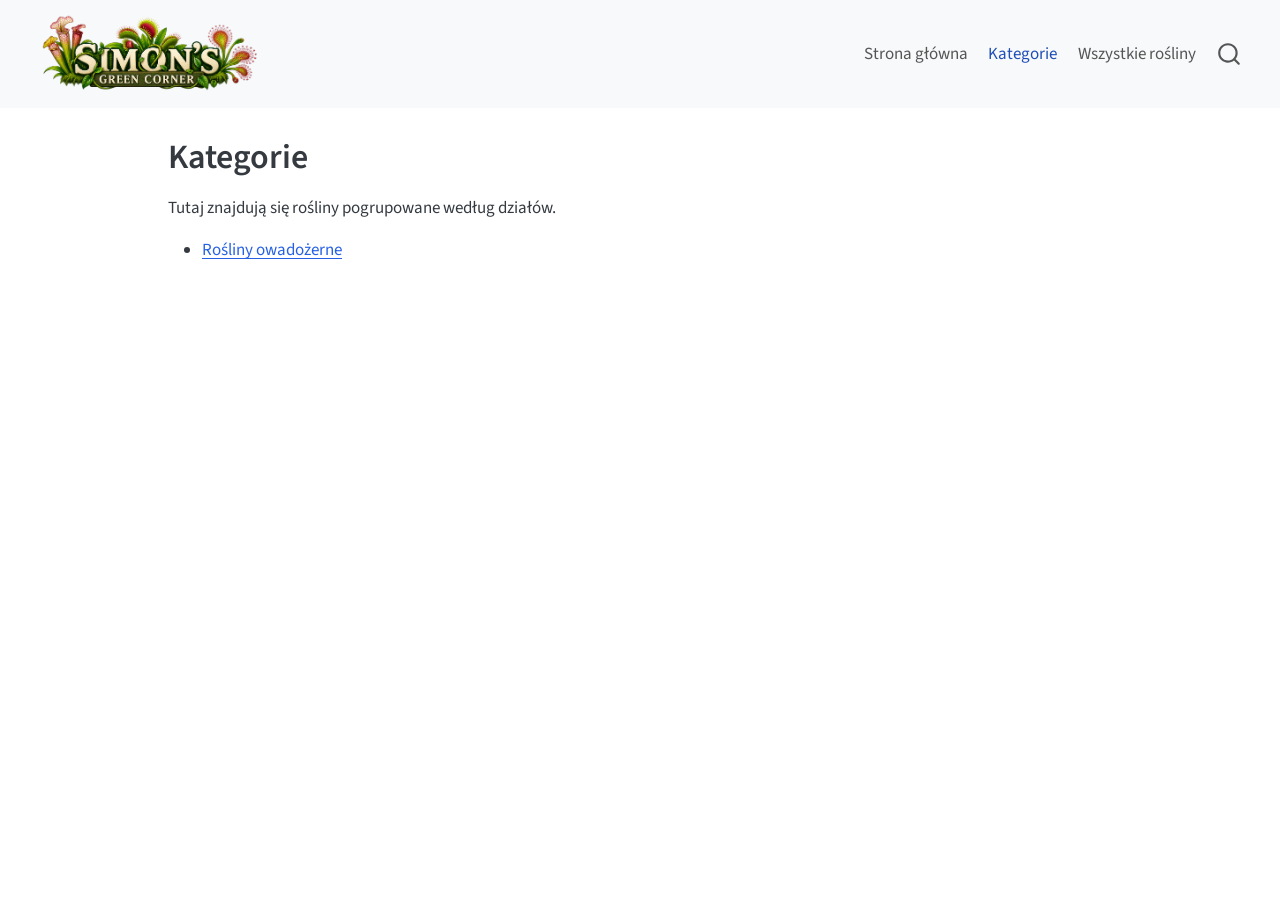
==== docs/categories/index.html @ b7dbe136 "nowa kategoria w menu" ====
<!DOCTYPE html>
<html xmlns="http://www.w3.org/1999/xhtml" lang="pl" xml:lang="pl"><head>

<meta charset="utf-8">
<meta name="generator" content="quarto-1.9.38">

<meta name="viewport" content="width=device-width, initial-scale=1.0, user-scalable=yes">


<title>Kategorie – Simon’s Green Corner</title>
<style>
/* Default styles provided by pandoc.
** See https://pandoc.org/MANUAL.html#variables-for-html for config info.
*/
code{white-space: pre-wrap;}
span.smallcaps{font-variant: small-caps;}
div.columns{display: flex; gap: min(4vw, 1.5em);}
div.column{flex: auto; overflow-x: auto;}
div.hanging-indent{margin-left: 1.5em; text-indent: -1.5em;}
ul.task-list{list-style: none;}
ul.task-list li input[type="checkbox"] {
  width: 0.8em;
  margin: 0 0.8em 0.2em -1em; /* quarto-specific, see https://github.com/quarto-dev/quarto-cli/issues/4556 */ 
  vertical-align: middle;
}
</style>


<script src="../site_libs/quarto-nav/quarto-nav.js"></script>
<script src="../site_libs/quarto-nav/headroom.min.js"></script>
<script src="../site_libs/clipboard/clipboard.min.js"></script>
<script src="../site_libs/quarto-search/autocomplete.umd.js"></script>
<script src="../site_libs/quarto-search/fuse.min.js"></script>
<script src="../site_libs/quarto-search/quarto-search.js"></script>
<meta name="quarto:offset" content="../">
<script src="../site_libs/quarto-html/quarto.js" type="module"></script>
<script src="../site_libs/quarto-html/tabsets/tabsets.js" type="module"></script>
<script src="../site_libs/quarto-html/popper.min.js"></script>
<script src="../site_libs/quarto-html/tippy.umd.min.js"></script>
<script src="../site_libs/quarto-html/anchor.min.js"></script>
<link href="../site_libs/quarto-html/tippy.css" rel="stylesheet">
<link href="../site_libs/quarto-html/quarto-syntax-highlighting-15634bcf2e68342d4ad2dfa704d543f6.css" rel="stylesheet" id="quarto-text-highlighting-styles">
<script src="../site_libs/bootstrap/bootstrap.min.js"></script>
<link href="../site_libs/bootstrap/bootstrap-icons.css" rel="stylesheet">
<link href="../site_libs/bootstrap/bootstrap-a0f9fd0d421825b736dc1bbcbcba2219.min.css" rel="stylesheet" append-hash="true" id="quarto-bootstrap" data-mode="light">
<script id="quarto-search-options" type="application/json">{
  "location": "navbar",
  "copy-button": false,
  "collapse-after": 3,
  "panel-placement": "end",
  "type": "overlay",
  "limit": 50,
  "keyboard-shortcut": [
    "f",
    "/",
    "s"
  ],
  "show-item-context": false,
  "language": {
    "search-no-results-text": "Brak wyników",
    "search-matching-documents-text": "dopasowane dokumenty",
    "search-copy-link-title": "Kopiuj link do wyszukiwania",
    "search-hide-matches-text": "Ukryj dodatkowe dopasowania",
    "search-more-match-text": "więcej dopasowań w tym dokumencie",
    "search-more-matches-text": "więcej dopasowań w tym dokumencie",
    "search-clear-button-title": "Wyczyść",
    "search-text-placeholder": "",
    "search-detached-cancel-button-title": "Anuluj",
    "search-submit-button-title": "Zatwierdź",
    "search-label": "Szukaj"
  }
}</script>


<link rel="stylesheet" href="../styles.css">
</head>

<body class="nav-fixed quarto-light">

<div id="quarto-search-results"></div>
  <header id="quarto-header" class="headroom fixed-top">
    <nav class="navbar navbar-expand-lg " data-bs-theme="dark">
      <div class="navbar-container container-fluid">
      <div class="navbar-brand-container mx-auto">
    <a href="../index.html" class="navbar-brand navbar-brand-logo">
    <img src="../images/logo.png" alt="Simon's Green Corner" class="navbar-logo light-content">
    <img src="../images/logo.png" alt="Simon's Green Corner" class="navbar-logo dark-content">
    </a>
  </div>
            <div id="quarto-search" class="" title="Szukaj"></div>
          <button class="navbar-toggler" type="button" data-bs-toggle="collapse" data-bs-target="#navbarCollapse" aria-controls="navbarCollapse" role="menu" aria-expanded="false" aria-label="Przełącz nawigację" onclick="if (window.quartoToggleHeadroom) { window.quartoToggleHeadroom(); }">
  <span class="navbar-toggler-icon"></span>
</button>
          <div class="collapse navbar-collapse" id="navbarCollapse">
            <ul class="navbar-nav navbar-nav-scroll ms-auto">
  <li class="nav-item">
    <a class="nav-link" href="../index.html"> 
<span class="menu-text">Strona główna</span></a>
  </li>  
  <li class="nav-item">
    <a class="nav-link active" href="../categories/index.html" aria-current="page"> 
<span class="menu-text">Kategorie</span></a>
  </li>  
  <li class="nav-item">
    <a class="nav-link" href="../plants/index.html"> 
<span class="menu-text">Wszystkie rośliny</span></a>
  </li>  
</ul>
          </div> <!-- /navcollapse -->
            <div class="quarto-navbar-tools">
</div>
      </div> <!-- /container-fluid -->
    </nav>
</header>
<!-- content -->
<div id="quarto-content" class="quarto-container page-columns page-rows-contents page-layout-article page-navbar">
<!-- sidebar -->
<!-- margin-sidebar -->
    <div id="quarto-margin-sidebar" class="sidebar margin-sidebar zindex-bottom">
        
    </div>
<!-- main -->
<main class="content" id="quarto-document-content">

<header id="title-block-header" class="quarto-title-block default">
<div class="quarto-title">
<h1 class="title">Kategorie</h1>
</div>



<div class="quarto-title-meta">

    
  
    
  </div>
  


</header>


<p>Tutaj znajdują się rośliny pogrupowane według działów.</p>
<ul>
<li><a href="../categories/carnivorous.html">Rośliny owadożerne</a></li>
</ul>



</main> <!-- /main -->
<script id="quarto-html-after-body" type="application/javascript">
  window.document.addEventListener("DOMContentLoaded", function (event) {
    const icon = "";
    const anchorJS = new window.AnchorJS();
    anchorJS.options = {
      placement: 'right',
      icon: icon
    };
    anchorJS.add('.anchored');
    const isCodeAnnotation = (el) => {
      for (const clz of el.classList) {
        if (clz.startsWith('code-annotation-')) {                     
          return true;
        }
      }
      return false;
    }
    const onCopySuccess = function(e) {
      // button target
      const button = e.trigger;
      // don't keep focus
      button.blur();
      // flash "checked"
      button.classList.add('code-copy-button-checked');
      var currentTitle = button.getAttribute("title");
      button.setAttribute("title", "Skopiowano!");
      let tooltip;
      if (window.bootstrap) {
        button.setAttribute("data-bs-toggle", "tooltip");
        button.setAttribute("data-bs-placement", "left");
        button.setAttribute("data-bs-title", "Skopiowano!");
        tooltip = new bootstrap.Tooltip(button, 
          { trigger: "manual", 
            customClass: "code-copy-button-tooltip",
            offset: [0, -8]});
        tooltip.show();    
      }
      setTimeout(function() {
        if (tooltip) {
          tooltip.hide();
          button.removeAttribute("data-bs-title");
          button.removeAttribute("data-bs-toggle");
          button.removeAttribute("data-bs-placement");
        }
        button.setAttribute("title", currentTitle);
        button.classList.remove('code-copy-button-checked');
      }, 1000);
      // clear code selection
      e.clearSelection();
    }
    const getTextToCopy = function(trigger) {
      const outerScaffold = trigger.parentElement.cloneNode(true);
      const codeEl = outerScaffold.querySelector('code');
      for (const childEl of codeEl.children) {
        if (isCodeAnnotation(childEl)) {
          childEl.remove();
        }
      }
      return codeEl.innerText;
    }
    const clipboard = new window.ClipboardJS('.code-copy-button:not([data-in-quarto-modal])', {
      text: getTextToCopy
    });
    clipboard.on('success', onCopySuccess);
    if (window.document.getElementById('quarto-embedded-source-code-modal')) {
      const clipboardModal = new window.ClipboardJS('.code-copy-button[data-in-quarto-modal]', {
        text: getTextToCopy,
        container: window.document.getElementById('quarto-embedded-source-code-modal')
      });
      clipboardModal.on('success', onCopySuccess);
    }
      var localhostRegex = new RegExp(/^(?:http|https):\/\/localhost\:?[0-9]*\//);
      var mailtoRegex = new RegExp(/^mailto:/);
        var filterRegex = new RegExp('/' + window.location.host + '/');
      var isInternal = (href) => {
          return filterRegex.test(href) || localhostRegex.test(href) || mailtoRegex.test(href);
      }
      // Inspect non-navigation links and adorn them if external
     var links = window.document.querySelectorAll('a[href]:not(.nav-link):not(.navbar-brand):not(.toc-action):not(.sidebar-link):not(.sidebar-item-toggle):not(.pagination-link):not(.no-external):not([aria-hidden]):not(.dropdown-item):not(.quarto-navigation-tool):not(.about-link)');
      for (var i=0; i<links.length; i++) {
        const link = links[i];
        if (!isInternal(link.href)) {
          // undo the damage that might have been done by quarto-nav.js in the case of
          // links that we want to consider external
          if (link.dataset.originalHref !== undefined) {
            link.href = link.dataset.originalHref;
          }
        }
      }
    function tippyHover(el, contentFn, onTriggerFn, onUntriggerFn) {
      const config = {
        allowHTML: true,
        maxWidth: 500,
        delay: 100,
        arrow: false,
        appendTo: function(el) {
            return el.parentElement;
        },
        interactive: true,
        interactiveBorder: 10,
        theme: 'quarto',
        placement: 'bottom-start',
      };
      if (contentFn) {
        config.content = contentFn;
      }
      if (onTriggerFn) {
        config.onTrigger = onTriggerFn;
      }
      if (onUntriggerFn) {
        config.onUntrigger = onUntriggerFn;
      }
      window.tippy(el, config); 
    }
    const noterefs = window.document.querySelectorAll('a[role="doc-noteref"]');
    for (var i=0; i<noterefs.length; i++) {
      const ref = noterefs[i];
      tippyHover(ref, function() {
        // use id or data attribute instead here
        let href = ref.getAttribute('data-footnote-href') || ref.getAttribute('href');
        try { href = new URL(href).hash; } catch {}
        const id = href.replace(/^#\/?/, "");
        const note = window.document.getElementById(id);
        if (note) {
          return note.innerHTML;
        } else {
          return "";
        }
      });
    }
    const xrefs = window.document.querySelectorAll('a.quarto-xref');
    const processXRef = (id, note) => {
      // Strip column container classes
      const stripColumnClz = (el) => {
        el.classList.remove("page-full", "page-columns");
        if (el.children) {
          for (const child of el.children) {
            stripColumnClz(child);
          }
        }
      }
      stripColumnClz(note)
      if (id === null || id.startsWith('sec-')) {
        // Special case sections, only their first couple elements
        const container = document.createElement("div");
        if (note.children && note.children.length > 2) {
          container.appendChild(note.children[0].cloneNode(true));
          for (let i = 1; i < note.children.length; i++) {
            const child = note.children[i];
            if (child.tagName === "P" && child.innerText === "") {
              continue;
            } else {
              container.appendChild(child.cloneNode(true));
              break;
            }
          }
          if (window.Quarto?.typesetMath) {
            window.Quarto.typesetMath(container);
          }
          return container.innerHTML
        } else {
          if (window.Quarto?.typesetMath) {
            window.Quarto.typesetMath(note);
          }
          return note.innerHTML;
        }
      } else {
        // Remove any anchor links if they are present
        const anchorLink = note.querySelector('a.anchorjs-link');
        if (anchorLink) {
          anchorLink.remove();
        }
        if (window.Quarto?.typesetMath) {
          window.Quarto.typesetMath(note);
        }
        if (note.classList.contains("callout")) {
          return note.outerHTML;
        } else {
          return note.innerHTML;
        }
      }
    }
    for (var i=0; i<xrefs.length; i++) {
      const xref = xrefs[i];
      tippyHover(xref, undefined, function(instance) {
        instance.disable();
        let url = xref.getAttribute('href');
        let hash = undefined; 
        if (url.startsWith('#')) {
          hash = url;
        } else {
          try { hash = new URL(url).hash; } catch {}
        }
        if (hash) {
          const id = hash.replace(/^#\/?/, "");
          const note = window.document.getElementById(id);
          if (note !== null) {
            try {
              const html = processXRef(id, note.cloneNode(true));
              instance.setContent(html);
            } finally {
              instance.enable();
              instance.show();
            }
          } else {
            // See if we can fetch this
            fetch(url.split('#')[0])
            .then(res => res.text())
            .then(html => {
              const parser = new DOMParser();
              const htmlDoc = parser.parseFromString(html, "text/html");
              const note = htmlDoc.getElementById(id);
              if (note !== null) {
                const html = processXRef(id, note);
                instance.setContent(html);
              } 
            }).finally(() => {
              instance.enable();
              instance.show();
            });
          }
        } else {
          // See if we can fetch a full url (with no hash to target)
          // This is a special case and we should probably do some content thinning / targeting
          fetch(url)
          .then(res => res.text())
          .then(html => {
            const parser = new DOMParser();
            const htmlDoc = parser.parseFromString(html, "text/html");
            const note = htmlDoc.querySelector('main.content');
            if (note !== null) {
              // This should only happen for chapter cross references
              // (since there is no id in the URL)
              // remove the first header
              if (note.children.length > 0 && note.children[0].tagName === "HEADER") {
                note.children[0].remove();
              }
              const html = processXRef(null, note);
              instance.setContent(html);
            } 
          }).finally(() => {
            instance.enable();
            instance.show();
          });
        }
      }, function(instance) {
      });
    }
        let selectedAnnoteEl;
        const selectorForAnnotation = ( cell, annotation) => {
          let cellAttr = 'data-code-cell="' + cell + '"';
          let lineAttr = 'data-code-annotation="' +  annotation + '"';
          const selector = 'span[' + cellAttr + '][' + lineAttr + ']';
          return selector;
        }
        const selectCodeLines = (annoteEl) => {
          const doc = window.document;
          const targetCell = annoteEl.getAttribute("data-target-cell");
          const targetAnnotation = annoteEl.getAttribute("data-target-annotation");
          const annoteSpan = window.document.querySelector(selectorForAnnotation(targetCell, targetAnnotation));
          const lines = annoteSpan.getAttribute("data-code-lines").split(",");
          const lineIds = lines.map((line) => {
            return targetCell + "-" + line;
          })
          let top = null;
          let height = null;
          let parent = null;
          if (lineIds.length > 0) {
              //compute the position of the single el (top and bottom and make a div)
              const el = window.document.getElementById(lineIds[0]);
              top = el.offsetTop;
              height = el.offsetHeight;
              parent = el.parentElement.parentElement;
            if (lineIds.length > 1) {
              const lastEl = window.document.getElementById(lineIds[lineIds.length - 1]);
              const bottom = lastEl.offsetTop + lastEl.offsetHeight;
              height = bottom - top;
            }
            if (top !== null && height !== null && parent !== null) {
              // cook up a div (if necessary) and position it 
              let div = window.document.getElementById("code-annotation-line-highlight");
              if (div === null) {
                div = window.document.createElement("div");
                div.setAttribute("id", "code-annotation-line-highlight");
                div.style.position = 'absolute';
                parent.appendChild(div);
              }
              div.style.top = top - 2 + "px";
              div.style.height = height + 4 + "px";
              div.style.left = 0;
              let gutterDiv = window.document.getElementById("code-annotation-line-highlight-gutter");
              if (gutterDiv === null) {
                gutterDiv = window.document.createElement("div");
                gutterDiv.setAttribute("id", "code-annotation-line-highlight-gutter");
                gutterDiv.style.position = 'absolute';
                const codeCell = window.document.getElementById(targetCell);
                const gutter = codeCell.querySelector('.code-annotation-gutter');
                gutter.appendChild(gutterDiv);
              }
              gutterDiv.style.top = top - 2 + "px";
              gutterDiv.style.height = height + 4 + "px";
            }
            selectedAnnoteEl = annoteEl;
          }
        };
        const unselectCodeLines = () => {
          const elementsIds = ["code-annotation-line-highlight", "code-annotation-line-highlight-gutter"];
          elementsIds.forEach((elId) => {
            const div = window.document.getElementById(elId);
            if (div) {
              div.remove();
            }
          });
          selectedAnnoteEl = undefined;
        };
          // Handle positioning of the toggle
      window.addEventListener(
        "resize",
        throttle(() => {
          elRect = undefined;
          if (selectedAnnoteEl) {
            selectCodeLines(selectedAnnoteEl);
          }
        }, 10)
      );
      function throttle(fn, ms) {
      let throttle = false;
      let timer;
        return (...args) => {
          if(!throttle) { // first call gets through
              fn.apply(this, args);
              throttle = true;
          } else { // all the others get throttled
              if(timer) clearTimeout(timer); // cancel #2
              timer = setTimeout(() => {
                fn.apply(this, args);
                timer = throttle = false;
              }, ms);
          }
        };
      }
        // Attach click handler to the DT
        const annoteDls = window.document.querySelectorAll('dt[data-target-cell]');
        for (const annoteDlNode of annoteDls) {
          annoteDlNode.addEventListener('click', (event) => {
            const clickedEl = event.target;
            if (clickedEl !== selectedAnnoteEl) {
              unselectCodeLines();
              const activeEl = window.document.querySelector('dt[data-target-cell].code-annotation-active');
              if (activeEl) {
                activeEl.classList.remove('code-annotation-active');
              }
              selectCodeLines(clickedEl);
              clickedEl.classList.add('code-annotation-active');
            } else {
              // Unselect the line
              unselectCodeLines();
              clickedEl.classList.remove('code-annotation-active');
            }
          });
        }
    const findCites = (el) => {
      const parentEl = el.parentElement;
      if (parentEl) {
        const cites = parentEl.dataset.cites;
        if (cites) {
          return {
            el,
            cites: cites.split(' ')
          };
        } else {
          return findCites(el.parentElement)
        }
      } else {
        return undefined;
      }
    };
    var bibliorefs = window.document.querySelectorAll('a[role="doc-biblioref"]');
    for (var i=0; i<bibliorefs.length; i++) {
      const ref = bibliorefs[i];
      const citeInfo = findCites(ref);
      if (citeInfo) {
        tippyHover(citeInfo.el, function() {
          var popup = window.document.createElement('div');
          citeInfo.cites.forEach(function(cite) {
            var citeDiv = window.document.createElement('div');
            citeDiv.classList.add('hanging-indent');
            citeDiv.classList.add('csl-entry');
            var biblioDiv = window.document.getElementById('ref-' + cite);
            if (biblioDiv) {
              citeDiv.innerHTML = biblioDiv.innerHTML;
            }
            popup.appendChild(citeDiv);
          });
          return popup.innerHTML;
        });
      }
    }
  });
  </script>
</div> <!-- /content -->




</body></html>
---- docs/site_libs/quarto-html/tippy.css ----
.tippy-box[data-animation=fade][data-state=hidden]{opacity:0}[data-tippy-root]{max-width:calc(100vw - 10px)}.tippy-box{position:relative;background-color:#333;color:#fff;border-radius:4px;font-size:14px;line-height:1.4;white-space:normal;outline:0;transition-property:transform,visibility,opacity}.tippy-box[data-placement^=top]>.tippy-arrow{bottom:0}.tippy-box[data-placement^=top]>.tippy-arrow:before{bottom:-7px;left:0;border-width:8px 8px 0;border-top-color:initial;transform-origin:center top}.tippy-box[data-placement^=bottom]>.tippy-arrow{top:0}.tippy-box[data-placement^=bottom]>.tippy-arrow:before{top:-7px;left:0;border-width:0 8px 8px;border-bottom-color:initial;transform-origin:center bottom}.tippy-box[data-placement^=left]>.tippy-arrow{right:0}.tippy-box[data-placement^=left]>.tippy-arrow:before{border-width:8px 0 8px 8px;border-left-color:initial;right:-7px;transform-origin:center left}.tippy-box[data-placement^=right]>.tippy-arrow{left:0}.tippy-box[data-placement^=right]>.tippy-arrow:before{left:-7px;border-width:8px 8px 8px 0;border-right-color:initial;transform-origin:center right}.tippy-box[data-inertia][data-state=visible]{transition-timing-function:cubic-bezier(.54,1.5,.38,1.11)}.tippy-arrow{width:16px;height:16px;color:#333}.tippy-arrow:before{content:"";position:absolute;border-color:transparent;border-style:solid}.tippy-content{position:relative;padding:5px 9px;z-index:1}
---- docs/site_libs/quarto-html/quarto-syntax-highlighting-15634bcf2e68342d4ad2dfa704d543f6.css ----
/* quarto syntax highlight colors */
:root {
  --quarto-hl-ot-color: #003B4F;
  --quarto-hl-at-color: #657422;
  --quarto-hl-ss-color: #20794D;
  --quarto-hl-an-color: #5E5E5E;
  --quarto-hl-fu-color: #4758AB;
  --quarto-hl-st-color: #20794D;
  --quarto-hl-cf-color: #003B4F;
  --quarto-hl-op-color: #5E5E5E;
  --quarto-hl-er-color: #AD0000;
  --quarto-hl-bn-color: #AD0000;
  --quarto-hl-al-color: #AD0000;
  --quarto-hl-va-color: #111111;
  --quarto-hl-bu-color: inherit;
  --quarto-hl-ex-color: inherit;
  --quarto-hl-pp-color: #AD0000;
  --quarto-hl-in-color: #5E5E5E;
  --quarto-hl-vs-color: #20794D;
  --quarto-hl-wa-color: #5E5E5E;
  --quarto-hl-do-color: #5E5E5E;
  --quarto-hl-im-color: #00769E;
  --quarto-hl-ch-color: #20794D;
  --quarto-hl-dt-color: #AD0000;
  --quarto-hl-fl-color: #AD0000;
  --quarto-hl-co-color: #5E5E5E;
  --quarto-hl-cv-color: #5E5E5E;
  --quarto-hl-cn-color: #8f5902;
  --quarto-hl-sc-color: #5E5E5E;
  --quarto-hl-dv-color: #AD0000;
  --quarto-hl-kw-color: #003B4F;
}

/* other quarto variables */
:root {
  --quarto-font-monospace: SFMono-Regular, Menlo, Monaco, Consolas, "Liberation Mono", "Courier New", monospace;
}

/* syntax highlight based on Pandoc's rules */
pre > code.sourceCode > span {
  color: #003B4F;
}

code.sourceCode > span {
  color: #003B4F;
}

div.sourceCode,
div.sourceCode pre.sourceCode {
  color: #003B4F;
}

/* Normal */
code span {
  color: #003B4F;
}

/* Alert */
code span.al {
  color: #AD0000;
  font-style: inherit;
}

/* Annotation */
code span.an {
  color: #5E5E5E;
  font-style: inherit;
}

/* Attribute */
code span.at {
  color: #657422;
  font-style: inherit;
}

/* BaseN */
code span.bn {
  color: #AD0000;
  font-style: inherit;
}

/* BuiltIn */
code span.bu {
  font-style: inherit;
}

/* ControlFlow */
code span.cf {
  color: #003B4F;
  font-weight: bold;
  font-style: inherit;
}

/* Char */
code span.ch {
  color: #20794D;
  font-style: inherit;
}

/* Constant */
code span.cn {
  color: #8f5902;
  font-style: inherit;
}

/* Comment */
code span.co {
  color: #5E5E5E;
  font-style: inherit;
}

/* CommentVar */
code span.cv {
  color: #5E5E5E;
  font-style: italic;
}

/* Documentation */
code span.do {
  color: #5E5E5E;
  font-style: italic;
}

/* DataType */
code span.dt {
  color: #AD0000;
  font-style: inherit;
}

/* DecVal */
code span.dv {
  color: #AD0000;
  font-style: inherit;
}

/* Error */
code span.er {
  color: #AD0000;
  font-style: inherit;
}

/* Extension */
code span.ex {
  font-style: inherit;
}

/* Float */
code span.fl {
  color: #AD0000;
  font-style: inherit;
}

/* Function */
code span.fu {
  color: #4758AB;
  font-style: inherit;
}

/* Import */
code span.im {
  color: #00769E;
  font-style: inherit;
}

/* Information */
code span.in {
  color: #5E5E5E;
  font-style: inherit;
}

/* Keyword */
code span.kw {
  color: #003B4F;
  font-weight: bold;
  font-style: inherit;
}

/* Operator */
code span.op {
  color: #5E5E5E;
  font-style: inherit;
}

/* Other */
code span.ot {
  color: #003B4F;
  font-style: inherit;
}

/* Preprocessor */
code span.pp {
  color: #AD0000;
  font-style: inherit;
}

/* SpecialChar */
code span.sc {
  color: #5E5E5E;
  font-style: inherit;
}

/* SpecialString */
code span.ss {
  color: #20794D;
  font-style: inherit;
}

/* String */
code span.st {
  color: #20794D;
  font-style: inherit;
}

/* Variable */
code span.va {
  color: #111111;
  font-style: inherit;
}

/* VerbatimString */
code span.vs {
  color: #20794D;
  font-style: inherit;
}

/* Warning */
code span.wa {
  color: #5E5E5E;
  font-style: italic;
}

.prevent-inlining {
  content: "</";
}

/*# sourceMappingURL=f23921c56f73e400b49028c9186a1aa0.css.map */
---- docs/styles.css ----
.navbar-logo {
  max-height: 80px;
  width: auto;
}

.navbar-brand {
  margin-left: auto;
  margin-right: auto;
}
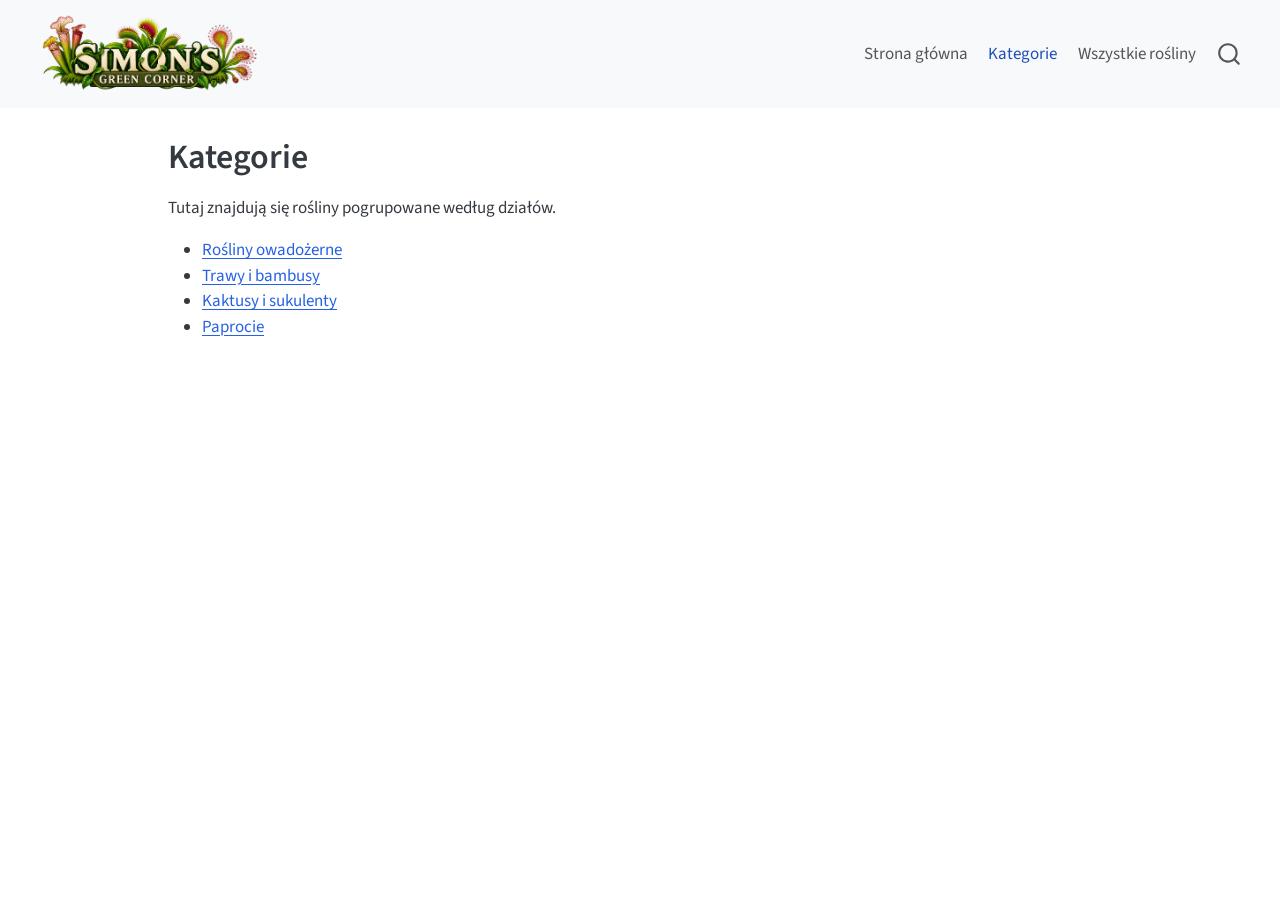
==== commit c01a6dc2: "kolejne poprawki" ====
--- a/docs/categories/index.html
+++ b/docs/categories/index.html
@@ -144,6 +144,9 @@
 <p>Tutaj znajdują się rośliny pogrupowane według działów.</p>
 <ul>
 <li><a href="../categories/carnivorous.html">Rośliny owadożerne</a></li>
+<li><a href="../categories/bamboo.html">Trawy i bambusy</a></li>
+<li><a href="../categories/cacti.html">Kaktusy i sukulenty</a></li>
+<li><a href="../categories/ferns.html">Paprocie</a></li>
 </ul>
 
 
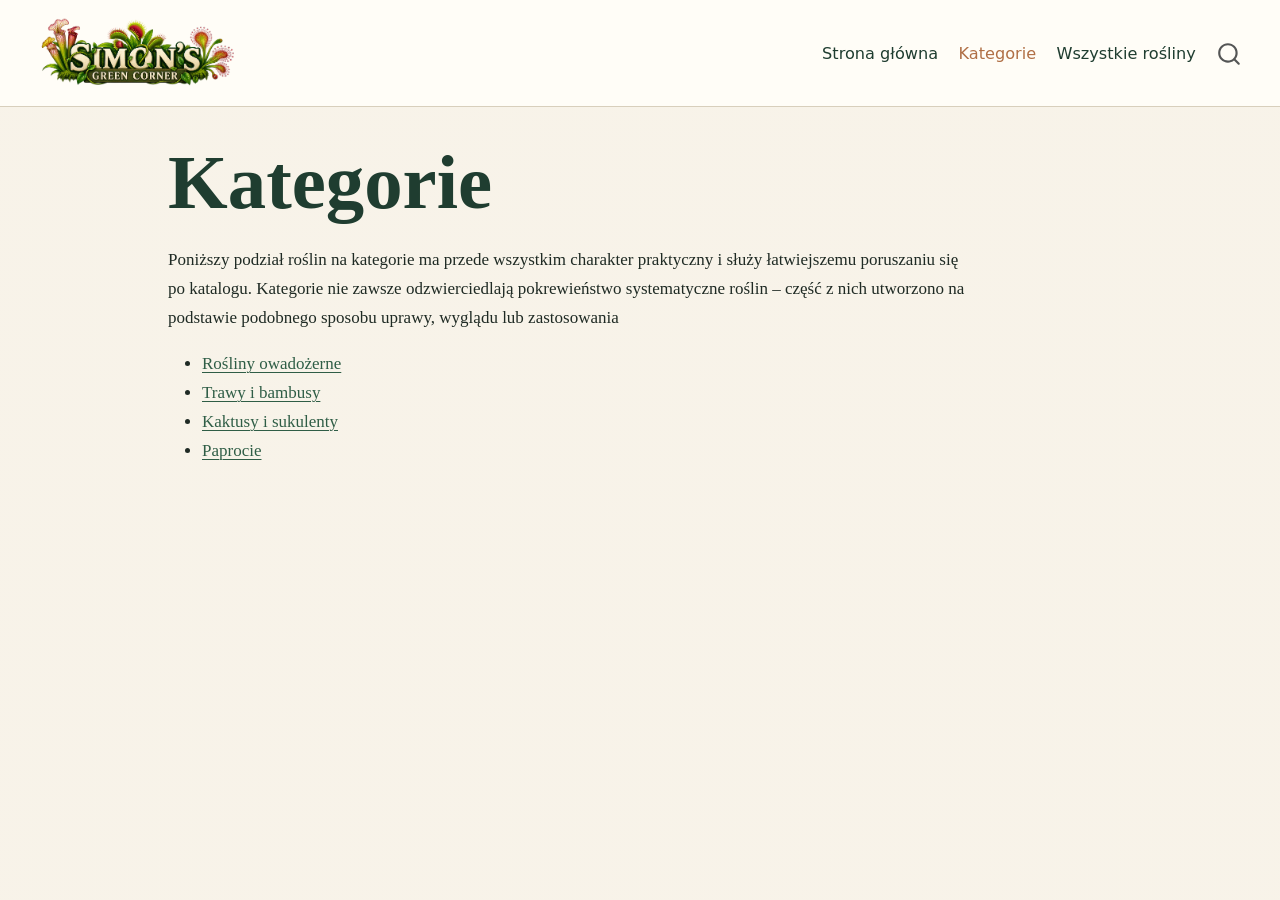
==== commit cbe12c9a: "akapit w kategoriach" ====
--- a/docs/categories/index.html
+++ b/docs/categories/index.html
@@ -141,7 +141,7 @@
 </header>
 
 
-<p>Tutaj znajdują się rośliny pogrupowane według działów.</p>
+<p>Poniższy podział roślin na kategorie ma przede wszystkim charakter praktyczny i służy łatwiejszemu poruszaniu się po katalogu. Kategorie nie zawsze odzwierciedlają pokrewieństwo systematyczne roślin – część z nich utworzono na podstawie podobnego sposobu uprawy, wyglądu lub zastosowania</p>
 <ul>
 <li><a href="../categories/carnivorous.html">Rośliny owadożerne</a></li>
 <li><a href="../categories/bamboo.html">Trawy i bambusy</a></li>
--- a/docs/styles.css
+++ b/docs/styles.css
@@ -1,9 +1,226 @@
+:root {
+  --leaf: #2f5d46;
+  --leaf-dark: #1f3d30;
+  --moss: #6f7f4f;
+  --paper: #f7f3e8;
+  --paper-light: #fffdf7;
+  --clay: #b06f45;
+  --ink: #1f2a24;
+  --muted: #66736a;
+  --line: #d8cfbc;
+}
+
+body {
+  background: var(--paper);
+  color: var(--ink);
+  font-family: Georgia, "Times New Roman", serif;
+  line-height: 1.7;
+}
+
+.navbar {
+  background: var(--paper-light);
+  border-bottom: 1px solid var(--line);
+  padding-top: 0.7rem;
+  padding-bottom: 0.7rem;
+}
+
 .navbar-logo {
-  max-height: 80px;
+  max-height: 72px;
   width: auto;
 }
 
 .navbar-brand {
-  margin-left: auto;
-  margin-right: auto;
+  margin-right: 2rem;
+}
+
+.navbar-nav .nav-link {
+  color: var(--leaf-dark);
+  font-family: system-ui, -apple-system, BlinkMacSystemFont, "Segoe UI", sans-serif;
+  font-size: 0.95rem;
+  letter-spacing: 0;
+}
+
+.navbar-nav .nav-link:hover,
+.navbar-nav .nav-link.active {
+  color: var(--clay);
+}
+
+#quarto-content {
+  background:
+    linear-gradient(rgba(247, 243, 232, 0.92), rgba(247, 243, 232, 0.92)),
+    repeating-linear-gradient(
+      90deg,
+      transparent,
+      transparent 31px,
+      rgba(47, 93, 70, 0.04) 32px
+    );
+}
+
+main.content {
+  max-width: 980px;
+  padding-top: 2.5rem;
+  padding-bottom: 4rem;
+}
+
+h1, h2, h3 {
+  color: var(--leaf-dark);
+  line-height: 1.2;
+}
+
+h1 {
+  font-size: clamp(2.3rem, 6vw, 4.7rem);
+  margin-bottom: 1rem;
+}
+
+h2 {
+  margin-top: 2.6rem;
+  padding-bottom: 0.35rem;
+  border-bottom: 1px solid var(--line);
+}
+
+a {
+  color: var(--leaf);
+  text-decoration-thickness: 1px;
+  text-underline-offset: 0.18em;
+}
+
+a:hover {
+  color: var(--clay);
+}
+
+img {
+  border-radius: 8px;
+}
+
+.quarto-title-block .quarto-title-banner {
+  background: var(--leaf-dark);
+  color: var(--paper-light);
+}
+
+.quarto-title-meta {
+  color: var(--muted);
+}
+
+.home-logo {
+  text-align: center;
+  margin: 1rem 0 2.5rem;
+}
+
+.home-logo img {
+  max-width: 260px;
+  height: auto;
+  border-radius: 0;
+}
+
+.callout {
+  border-radius: 8px;
+  border-color: var(--line);
+}
+
+.card,
+.quarto-grid-item {
+  border: 1px solid var(--line);
+  border-radius: 8px;
+  background: var(--paper-light);
+  box-shadow: 0 8px 24px rgba(31, 42, 36, 0.07);
+  overflow: hidden;
+}
+
+.card:hover,
+.quarto-grid-item:hover {
+  transform: translateY(-2px);
+  transition: transform 160ms ease, box-shadow 160ms ease;
+  box-shadow: 0 12px 30px rgba(31, 42, 36, 0.12);
+}
+
+.card-img-top,
+.quarto-grid-item img {
+  aspect-ratio: 4 / 3;
+  object-fit: cover;
+  border-radius: 0;
+}
+
+.card-title,
+.listing-title {
+  color: var(--leaf-dark);
+  font-weight: 700;
+}
+
+.card-text,
+.listing-description,
+.listing-date,
+.listing-author {
+  color: var(--muted);
+}
+
+.quarto-listing-table {
+  background: var(--paper-light);
+  border: 1px solid var(--line);
+  border-radius: 8px;
+  overflow: hidden;
+}
+
+table {
+  background: var(--paper-light);
+}
+
+thead {
+  background: #ebe3d1;
+  color: var(--leaf-dark);
+}
+
+tbody tr:hover {
+  background: #f0eadc;
+}
+
+.sidebar nav[role="doc-toc"] ul > li > a.active {
+  color: var(--clay) !important;
+  border-left-color: var(--clay) !important;
+}
+
+blockquote {
+  border-left: 4px solid var(--moss);
+  color: var(--muted);
+  background: rgba(255, 253, 247, 0.7);
+  padding: 0.8rem 1rem;
+}
+
+@media (max-width: 768px) {
+  .navbar-logo {
+    max-height: 56px;
+  }
+
+  main.content {
+    padding-left: 1.1rem;
+    padding-right: 1.1rem;
+  }
+
+  h1 {
+    font-size: 2.3rem;
+  }
+}
+
+.plant-tags {
+  display: flex;
+  flex-wrap: wrap;
+  gap: 0.5rem;
+  margin: 1.2rem 0 2rem;
+}
+
+.plant-tags a {
+  display: inline-block;
+  padding: 0.25rem 0.7rem;
+  border: 1px solid var(--line);
+  border-radius: 999px;
+  background: var(--paper-light);
+  color: var(--leaf-dark);
+  font-family: system-ui, -apple-system, BlinkMacSystemFont, "Segoe UI", sans-serif;
+  font-size: 0.85rem;
+  text-decoration: none;
+}
+
+.plant-tags a:hover {
+  background: var(--leaf-dark);
+  color: var(--paper-light);
+  border-color: var(--leaf-dark);
 }
